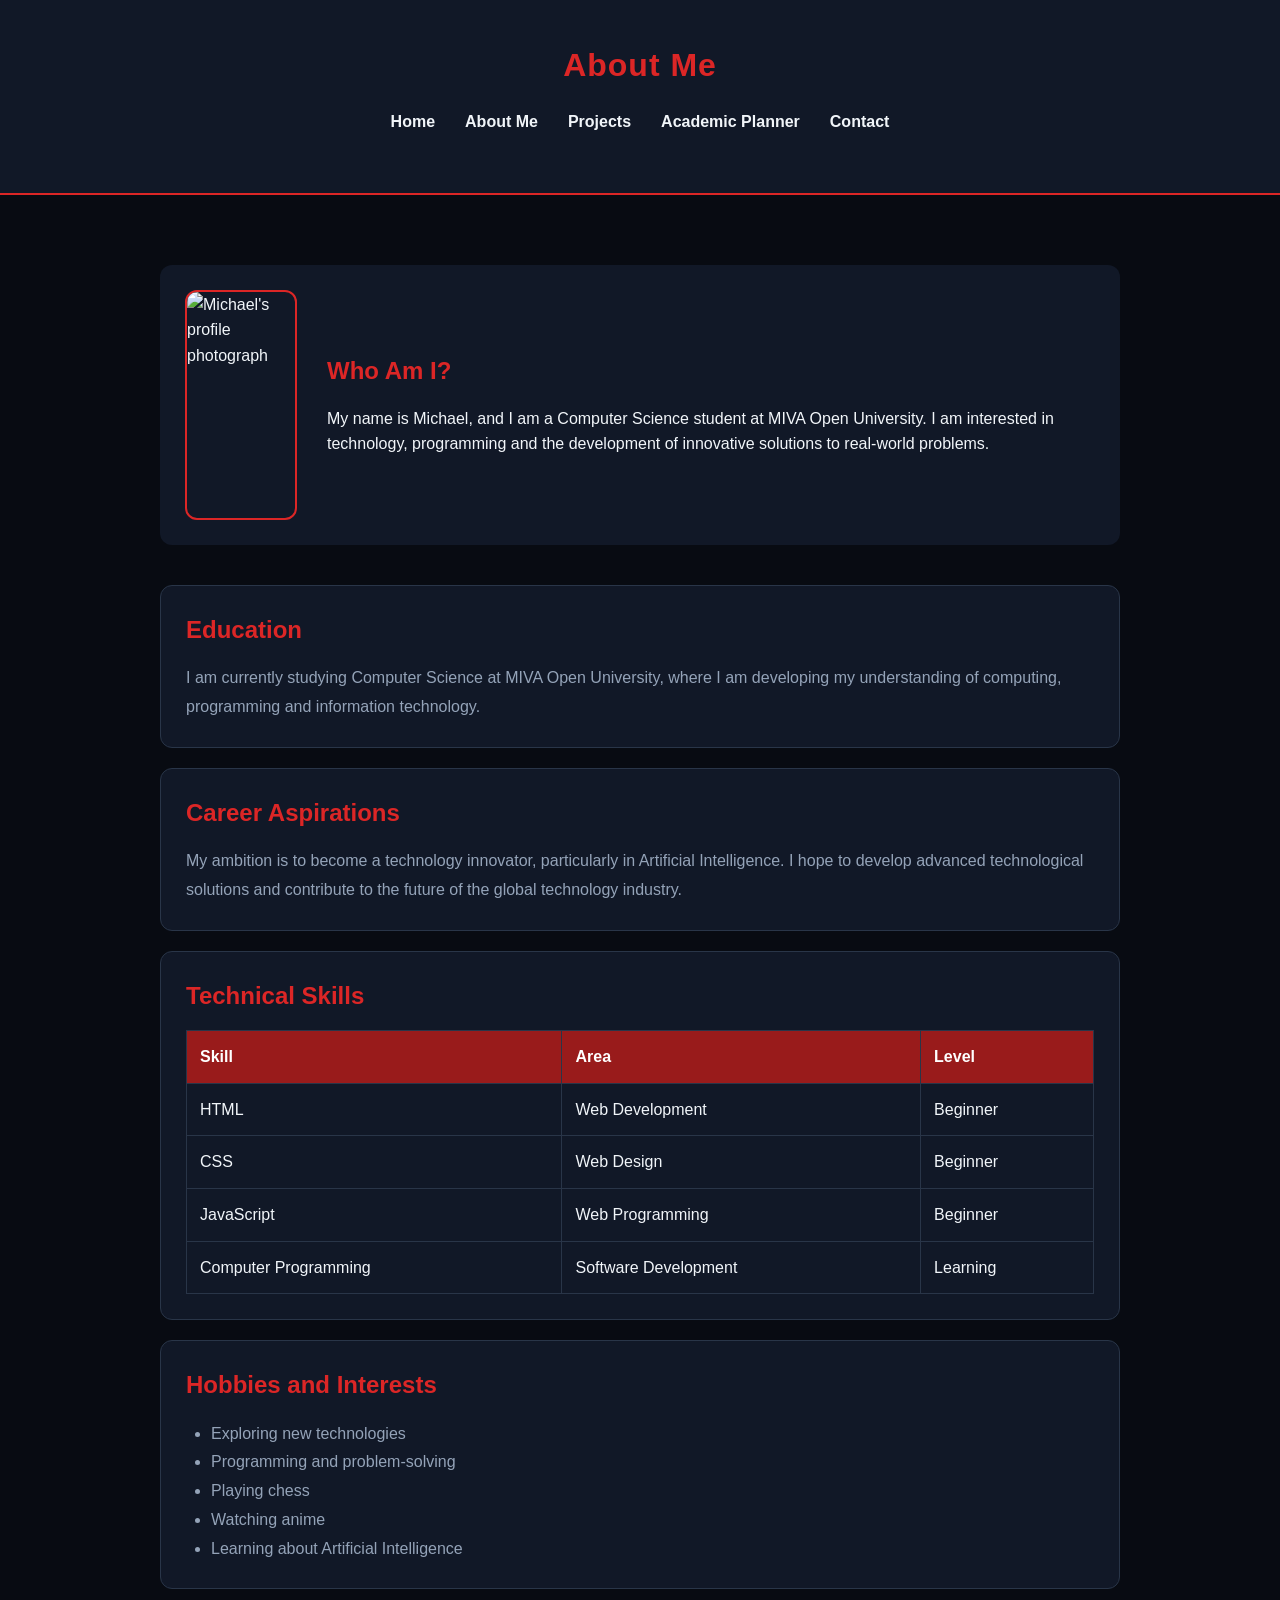
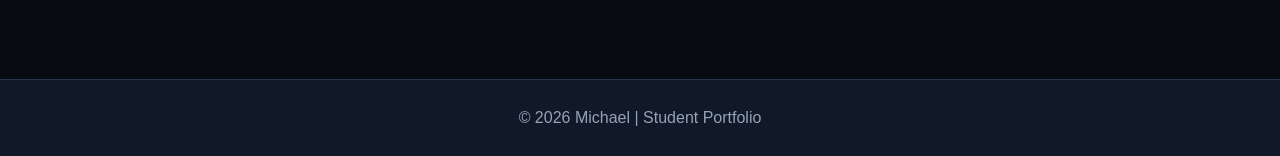
==== about.html @ 9b91812b "Add files via upload" ====
<!DOCTYPE html>
<html lang="en">
<head>
    <meta charset="UTF-8">
    <meta name="viewport" content="width=device-width, initial-scale=1.0">
    <title>About Me | Michael</title>
    <link rel="stylesheet" href="style.css">
</head>

<body>

<header>
    <h1>About Me</h1>

    <nav>
        <a href="index.html">Home</a>
        <a href="about.html">About Me</a>
        <a href="projects.html">Projects</a>
        <a href="planner.html">Academic Planner</a>
        <a href="contact.html">Contact</a>
    </nav>
</header>

<main class="about-container">

    <section class="about-intro">
        <img src="images/profile.jpg" alt="Michael's profile photograph">

        <div>
            <h2>Who Am I?</h2>
            <p>
                My name is Michael, and I am a Computer Science student
                at MIVA Open University. I am interested in technology,
                programming and the development of innovative solutions
                to real-world problems.
            </p>
        </div>
    </section>

    <section class="about-section">
        <h2>Education</h2>
        <p>
            I am currently studying Computer Science at
            MIVA Open University, where I am developing my understanding
            of computing, programming and information technology.
        </p>
    </section>

    <section class="about-section">
        <h2>Career Aspirations</h2>
        <p>
            My ambition is to become a technology innovator,
            particularly in Artificial Intelligence. I hope to develop
            advanced technological solutions and contribute to the
            future of the global technology industry.
        </p>
    </section>

    <section class="about-section">
        <h2>Technical Skills</h2>

        <table>
            <thead>
                <tr>
                    <th>Skill</th>
                    <th>Area</th>
                    <th>Level</th>
                </tr>
            </thead>

            <tbody>
                <tr>
                    <td>HTML</td>
                    <td>Web Development</td>
                    <td>Beginner</td>
                </tr>

                <tr>
                    <td>CSS</td>
                    <td>Web Design</td>
                    <td>Beginner</td>
                </tr>

                <tr>
                    <td>JavaScript</td>
                    <td>Web Programming</td>
                    <td>Beginner</td>
                </tr>

                <tr>
                    <td>Computer Programming</td>
                    <td>Software Development</td>
                    <td>Learning</td>
                </tr>
            </tbody>
        </table>
    </section>

    <section class="about-section">
        <h2>Hobbies and Interests</h2>

        <ul>
            <li>Exploring new technologies</li>
            <li>Programming and problem-solving</li>
            <li>Playing chess</li>
            <li>Watching anime</li>
            <li>Learning about Artificial Intelligence</li>
        </ul>
    </section>

</main>

<footer>
    <p>&copy; 2026 Michael | Student Portfolio</p>
</footer>

<script src="script.js"></script>

</body>
</html>
---- style.css ----
/* =================================
   MIDNIGHT CRIMSON THEME
================================= */

:root {
    --background: #080b12;
    --surface: #111827;
    --surface-light: #1b2638;
    --primary: #dc2626;
    --primary-dark: #991b1b;
    --text: #f1f5f9;
    --muted: #94a3b8;
    --border: #293548;
}

/* GENERAL STYLING */

* {
    margin: 0;
    padding: 0;
    box-sizing: border-box;
}

body {
    font-family: Arial, sans-serif;
    background: var(--background);
    color: var(--text);
    line-height: 1.6;
}

main {
    max-width: 1150px;
    margin: 35px auto;
    padding: 20px;
}

section {
    margin-bottom: 30px;
}


/* HEADER */

header {
    background: var(--surface);
    text-align: center;
    padding: 40px 20px;
    border-bottom: 2px solid var(--primary);
}

header h1 {
    color: var(--primary);
    font-size: 32px;
    letter-spacing: 1px;
}

header p {
    color: var(--muted);
    margin-top: 5px;
}


/* NAVIGATION */

nav {
    display: flex;
    justify-content: center;
    align-items: center;
    flex-wrap: wrap;
    gap: 30px;
    padding: 18px;
    background: var(--surface);
}

nav a {
    color: var(--text);
    text-decoration: none;
    font-weight: bold;
    transition: 0.3s;
}

nav a:hover {
    color: var(--primary);
}


/* DASHBOARD */

.dashboard {
    max-width: 1150px;
    margin: 35px auto;
    padding: 20px;
}


/* WELCOME SECTION */

.welcome-section {
    display: flex;
    justify-content: space-between;
    align-items: center;
    background: var(--surface);
    padding: 30px;
    border-radius: 12px;
    border-left: 4px solid var(--primary);
}

.welcome-section h2 {
    color: var(--primary);
    font-size: 25px;
}

.welcome-section p {
    color: var(--muted);
}

#currentDate {
    color: var(--muted);
    font-size: 14px;
}


/* STATISTICS CARDS */

.stats-container {
    display: grid;
    grid-template-columns: repeat(4, 1fr);
    gap: 20px;
}

.stat-card {
    background: var(--surface);
    padding: 25px;
    border: 1px solid var(--border);
    border-radius: 12px;
    transition: 0.3s;
}

.stat-card:hover {
    transform: translateY(-5px);
    border-color: var(--primary);
    box-shadow: 0 0 15px rgba(220, 38, 38, 0.15);
}

.stat-card h3 {
    color: var(--muted);
    font-size: 15px;
}

.stat-card p {
    color: var(--primary);
    font-size: 32px;
    font-weight: bold;
    margin-top: 8px;
}


/* PROGRESS SECTION */

.progress-section {
    background: var(--surface);
    padding: 25px;
    border-radius: 12px;
}

.progress-section h2 {
    margin-bottom: 18px;
}

.progress-bar {
    width: 100%;
    height: 13px;
    background: var(--surface-light);
    border-radius: 20px;
    overflow: hidden;
}

#progressFill {
    width: 0%;
    height: 100%;
    background: linear-gradient(90deg, var(--primary-dark), #ef4444);
    border-radius: 20px;
    transition: width 0.5s ease;
}

#progressMessage {
    color: var(--muted);
    margin-top: 12px;
}


/* TASK FORM */

.task-form-section {
    background: var(--surface);
    padding: 30px;
    border-radius: 12px;
}

.task-form-section h2 {
    margin-bottom: 20px;
    color: var(--text);
}

#taskForm {
    display: grid;
    gap: 12px;
}

#taskForm label {
    color: var(--muted);
    font-weight: bold;
}

#taskForm input,
#taskForm select {
    width: 100%;
    padding: 13px;
    background: var(--background);
    color: var(--text);
    border: 1px solid var(--border);
    border-radius: 7px;
    outline: none;
}

#taskForm input:focus,
#taskForm select:focus {
    border-color: var(--primary);
}


/* BUTTONS */

button {
    padding: 12px 20px;
    background: var(--primary);
    color: white;
    border: none;
    border-radius: 7px;
    font-weight: bold;
    cursor: pointer;
    transition: 0.3s;
}

button:hover {
    background: var(--primary-dark);
    transform: translateY(-2px);
}


/* FILTER BUTTONS */

.filter-buttons {
    display: flex;
    flex-wrap: wrap;
    gap: 12px;
    margin: 20px 0;
}

.filter-buttons button {
    background: var(--surface-light);
    border: 1px solid var(--border);
}

.filter-buttons button:hover {
    background: var(--primary-dark);
}


/* TASK MANAGEMENT */

.task-management {
    background: var(--surface);
    padding: 30px;
    border-radius: 12px;
}

.task-management h2 {
    color: var(--text);
}

#taskList {
    display: grid;
    gap: 15px;
}

#emptyMessage {
    color: var(--muted);
    text-align: center;
    padding: 25px;
}


/* PROJECT CARDS */

.project-container {
    display: grid;
    grid-template-columns: repeat(3, 1fr);
    gap: 20px;
}

.project-card {
    background: var(--surface);
    padding: 20px;
    border: 1px solid var(--border);
    border-radius: 12px;
    transition: 0.3s;
}

.project-card:hover {
    transform: translateY(-5px);
    border-color: var(--primary);
}

.project-card img {
    width: 100%;
    border-radius: 8px;
}

.project-card h3 {
    color: var(--primary);
    margin: 12px 0;
}

.project-card a {
    display: inline-block;
    margin-top: 12px;
    color: #f87171;
}


/* FOOTER */

footer {
    background: var(--surface);
    color: var(--muted);
    text-align: center;
    padding: 25px;
    margin-top: 50px;
    border-top: 1px solid var(--border);
}


/* RESPONSIVE DESIGN */

@media (max-width: 768px) {

    .stats-container {
        grid-template-columns: repeat(2, 1fr);
    }

    .project-container {
        grid-template-columns: repeat(2, 1fr);
    }

    .welcome-section {
        flex-direction: column;
        align-items: flex-start;
        gap: 15px;
    }

    nav {
        gap: 15px;
    }
}

@media (max-width: 480px) {

    .stats-container,
    .project-container {
        grid-template-columns: 1fr;
    }

    header h1 {
        font-size: 24px;
    }

    main,
    .dashboard {
        padding: 12px;
    }

    .task-form-section,
    .task-management {
        padding: 18px;
    }
}/* Academic Planner Task Cards */

.task-card {
    background: var(--surface);
    border: 1px solid var(--border);
    border-left: 4px solid var(--primary);
    border-radius: 10px;
    padding: 18px;
    margin-bottom: 15px;
    display: flex;
    justify-content: space-between;
    align-items: center;
    gap: 15px;
    flex-wrap: wrap;
}

.task-details h3 {
    margin-bottom: 8px;
}

.task-details p {
    color: var(--muted);
    font-size: 14px;
}

.task-actions {
    display: flex;
    gap: 10px;
}

.task-card button {
    padding: 9px 14px;
    border-radius: 6px;
    border: none;
    cursor: pointer;
    background: var(--primary);
    color: white;
}

.task-card .delete-button {
    background: #374151;
}

.completed-task {
    opacity: 0.65;
    border-left-color: #16a34a;
}

.completed-text {
    text-decoration: line-through;
}

.overdue {
    border-left-color: #f97316;
}

.empty-message {
    color: var(--muted);
    text-align: center;
    padding: 25px;
}/* CONTACT PAGE */

.contact-container {
    max-width: 850px;
    margin: 50px auto;
    padding: 20px;
}

.contact-intro {
    text-align: center;
    margin-bottom: 35px;
}

.contact-intro h2 {
    font-size: 32px;
    color: var(--primary);
    margin-bottom: 15px;
}

.contact-intro p {
    color: var(--muted);
    line-height: 1.7;
}

.contact-form-section {
    background: var(--surface);
    border: 1px solid var(--border);
    border-radius: 12px;
    padding: 30px;
}

.contact-form-section h2 {
    margin-bottom: 25px;
}

.form-group {
    margin-bottom: 20px;
}

.form-group label {
    display: block;
    margin-bottom: 8px;
    font-weight: bold;
}

.form-group input,
.form-group textarea {
    width: 100%;
    padding: 13px;
    background: var(--background);
    color: var(--text);
    border: 1px solid var(--border);
    border-radius: 7px;
    font-size: 15px;
    outline: none;
}

.form-group input:focus,
.form-group textarea:focus {
    border-color: var(--primary);
}

 .form-group textarea {
    resize: none;
    overflow-y: hidden;
    min-height: 140px;
    width: 100%;
}


.primary-button {
    background: var(--primary);
    color: white;
    padding: 13px 25px;
    border: none;
    border-radius: 7px;
    cursor: pointer;
    font-size: 16px;
    transition: 0.3s;
}

.primary-button:hover {
    background: var(--primary-dark);
    transform: translateY(-2px);
}

@media (max-width: 600px) {
    .contact-container {
        margin: 25px auto;
    }

    .contact-form-section {
        padding: 20px;
    }
}/* CUSTOM FORM VALIDATION */

.error-message {
    display: block;
    color: #ef4444;
    font-size: 13px;
    margin-top: 6px;
}

#formSuccess {
    color: #22c55e;
    margin-top: 18px;
    font-weight: bold;
}/* HOMEPAGE HERO SECTION */

.hero {
    display: flex;
    align-items: center;
    justify-content: space-between;
    gap: 40px;
    max-width: 1100px;
    margin: 70px auto;
    padding: 30px;
}

.hero-content {
    flex: 1;
}

.hero-label {
    color: var(--primary);
    font-weight: bold;
    letter-spacing: 3px;
    margin-bottom: 15px;
}

.hero-content h2 {
    font-size: 48px;
    margin-bottom: 12px;
}

.hero-content h2 span {
    color: var(--primary);
}

.hero-content h3 {
    color: var(--muted);
    margin-bottom: 20px;
}

.hero-content > p:not(.hero-label) {
    line-height: 1.8;
    color: var(--muted);
}

.hero-image {
    flex: 0 0 320px;
}

.hero-image img {
    width: 100%;
    height: 380px;
    object-fit: cover;
    border-radius: 15px;
    border: 3px solid var(--primary);
    box-shadow: 0 0 25px rgba(220, 38, 38, 0.25);
}

.hero-buttons {
    display: flex;
    gap: 15px;
    flex-wrap: wrap;
    margin-top: 25px;
}

.secondary-button {
    display: inline-block;
    padding: 13px 25px;
    border: 1px solid var(--primary);
    border-radius: 7px;
    color: var(--text);
    text-decoration: none;
    transition: 0.3s;
}

.secondary-button:hover {
    background: var(--primary);
}

/* HOMEPAGE HIGHLIGHTS */

.home-highlights {
    max-width: 1100px;
    margin: 50px auto;
    padding: 30px;
}

.home-highlights > h2 {
    text-align: center;
    margin-bottom: 30px;
}

.highlight-grid {
    display: grid;
    grid-template-columns: repeat(3, 1fr);
    gap: 20px;
}

.highlight-card {
    background: var(--surface);
    border: 1px solid var(--border);
    border-radius: 12px;
    padding: 25px;
    transition: 0.3s;
}

.highlight-card:hover {
    transform: translateY(-5px);
    border-color: var(--primary);
}

.highlight-card h3 {
    color: var(--primary);
    margin-bottom: 12px;
}

.highlight-card p {
    color: var(--muted);
    line-height: 1.6;
    margin-bottom: 15px;
}

.highlight-card a {
    color: var(--primary);
    text-decoration: none;
}

/* MOBILE RESPONSIVENESS */

@media (max-width: 768px) {

    .hero {
        flex-direction: column-reverse;
        text-align: center;
        margin: 30px auto;
    }

    .hero-image {
        flex: none;
        width: 230px;
    }

    .hero-image img {
        height: 270px;
    }

    .hero-content h2 {
        font-size: 36px;
    }

    .hero-buttons {
        justify-content: center;
    }

    .highlight-grid {
        grid-template-columns: 1fr;
    }
}/* ABOUT PAGE */

.about-container {
    max-width: 1000px;
    margin: 50px auto;
    padding: 20px;
}

.about-intro {
    display: flex;
    align-items: center;
    gap: 30px;
    margin-bottom: 40px;
    background: var(--surface);
    padding: 25px;
    border-radius: 12px;
}

.about-intro img {
    width: 200px;
    height: 230px;
    object-fit: cover;
    border-radius: 12px;
    border: 2px solid var(--primary);
}

.about-intro h2,
.about-section h2 {
    color: var(--primary);
    margin-bottom: 15px;
}

.about-section {
    background: var(--surface);
    padding: 25px;
    border-radius: 12px;
    margin-bottom: 20px;
    border: 1px solid var(--border);
}

.about-section p,
.about-section li {
    color: var(--muted);
    line-height: 1.8;
}

.about-section ul {
    padding-left: 25px;
}

.about-section table {
    width: 100%;
    border-collapse: collapse;
    margin-top: 15px;
}

.about-section th,
.about-section td {
    padding: 13px;
    border: 1px solid var(--border);
    text-align: left;
}

.about-section th {
    background: var(--primary-dark);
    color: white;
}

@media (max-width: 600px) {
    .about-intro {
        flex-direction: column;
        text-align: center;
    }
}/* PROJECTS PAGE */

.projects-container {
    max-width: 1100px;
    margin: 50px auto;
    padding: 20px;
}

.projects-intro {
    text-align: center;
    margin-bottom: 40px;
}

.projects-intro h2 {
    color: var(--primary);
    font-size: 32px;
    margin-bottom: 15px;
}

.projects-intro p {
    color: var(--muted);
    line-height: 1.7;
}

.project-grid {
    display: grid;
    grid-template-columns: repeat(2, 1fr);
    gap: 25px;
}

.project-card {
    background: var(--surface);
    border: 1px solid var(--border);
    border-radius: 12px;
    overflow: hidden;
    transition: 0.3s;
}

.project-card:hover {
    transform: translateY(-6px);
    border-color: var(--primary);
}

.project-card img {
    width: 100%;
    height: 220px;
    object-fit: cover;
}

.project-content {
    padding: 22px;
}

.project-content h2 {
    color: var(--primary);
    margin-bottom: 15px;
}

.project-content p {
    color: var(--muted);
    line-height: 1.7;
    margin-bottom: 15px;
}

.project-content .technology {
    font-size: 13px;
    color: var(--text);
}

.project-button {
    display: inline-block;
    background: var(--primary);
    color: white;
    padding: 11px 20px;
    border-radius: 6px;
    text-decoration: none;
    transition: 0.3s;
}

.project-button:hover {
    background: var(--primary-dark);
}

@media (max-width: 700px) {
    .project-grid {
        grid-template-columns: 1fr;
    }
}/* =================================
   WEBSITE ANIMATIONS
================================= */

/* Fade and slide upwards */
@keyframes fadeUp {
    from {
        opacity: 0;
        transform: translateY(25px);
    }

    to {
        opacity: 1;
        transform: translateY(0);
    }
}

/* Fade in */
@keyframes fadeIn {
    from {
        opacity: 0;
    }

    to {
        opacity: 1;
    }
}

/* Slight zoom effect */
@keyframes zoomIn {
    from {
        opacity: 0;
        transform: scale(0.92);
    }

    to {
        opacity: 1;
        transform: scale(1);
    }
}

/* Homepage animations */
.hero-content {
    animation: fadeUp 0.9s ease forwards;
}

.hero-image {
    animation: zoomIn 1s ease forwards;
}

.highlight-card {
    animation: fadeUp 0.8s ease both;
}

.highlight-card:nth-child(2) {
    animation-delay: 0.2s;
}

.highlight-card:nth-child(3) {
    animation-delay: 0.4s;
}

/* About page animations */
.about-intro {
    animation: fadeUp 0.8s ease both;
}

.about-section {
    animation: fadeUp 0.8s ease both;
}

/* Projects page animations */
.project-card {
    animation: fadeUp 0.8s ease both;
}

.project-card:nth-child(2) {
    animation-delay: 0.2s;
}

.project-card:nth-child(3) {
    animation-delay: 0.4s;
}

/* Contact page animation */
.contact-form-section {
    animation: fadeUp 0.8s ease both;
}

/* Planner task animations */
.task-card {
    animation: fadeIn 0.4s ease both;
}

/* Respect users who prefer reduced motion */
@media (prefers-reduced-motion: reduce) {
    *,
    *::before,
    *::after {
        animation-duration: 0.01ms !important;
        animation-iteration-count: 1 !important;
        transition-duration: 0.01ms !important;
    }
}/* Multimedia Section */
.media-section {
    margin: 40px 0;
    padding: 25px;
    background: var(--surface);
    border: 1px solid var(--border);
    border-radius: 12px;
    text-align: center;
}

.media-section h2 {
    color: var(--primary);
    margin-bottom: 10px;
}

.media-section p {
    color: var(--muted);
    margin-bottom: 20px;
}

.project-video {
    width: 100%;
    max-width: 600px;
    border-radius: 10px;
}
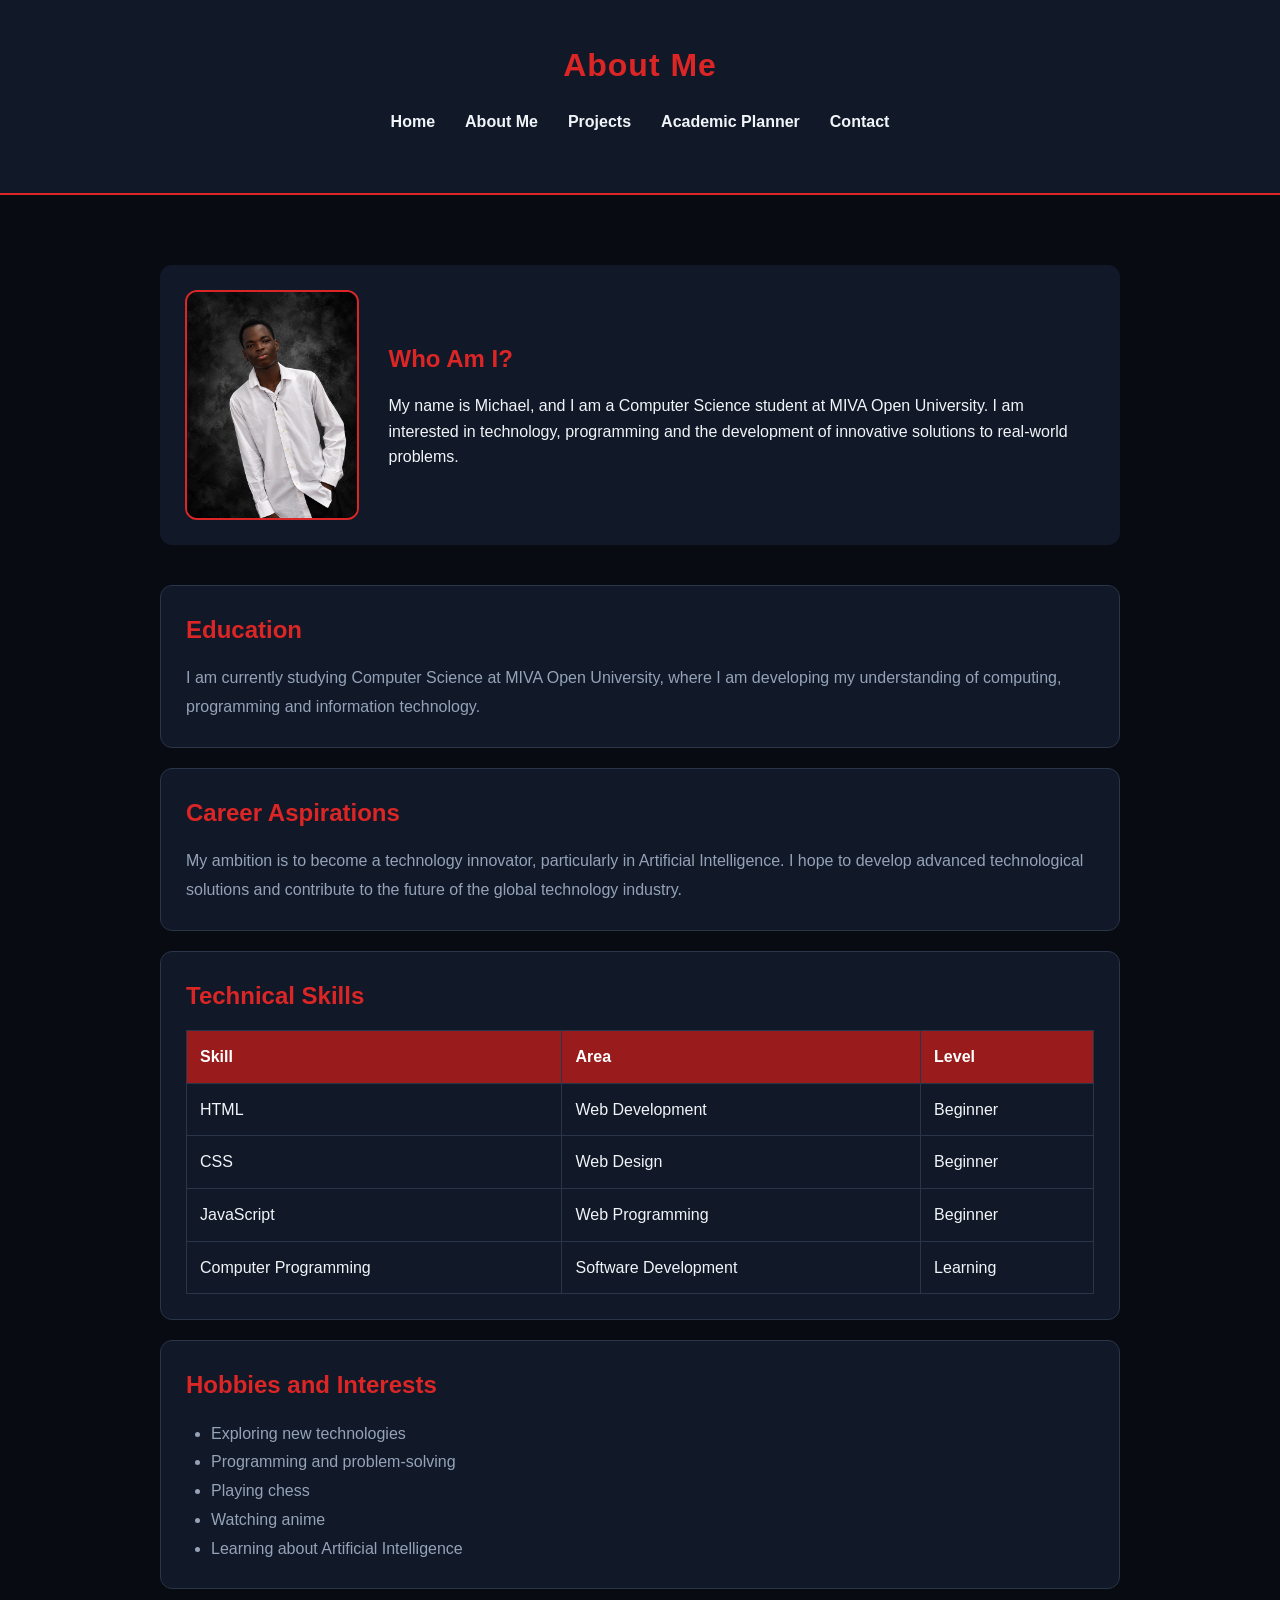
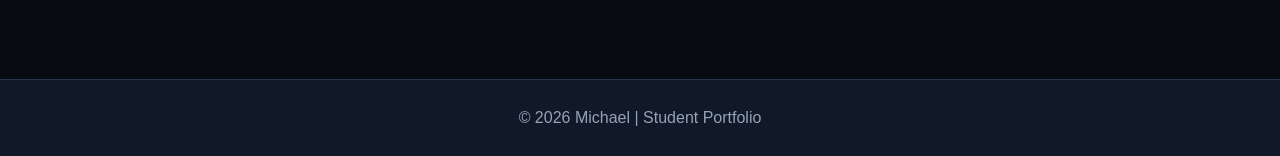
==== commit a152e9b9: "Fix profile image and improve HTML formatting Updated profile image and corrected HTML structure." ====
--- a/about.html
+++ b/about.html
@@ -24,7 +24,7 @@
 <main class="about-container">
 
     <section class="about-intro">
-        <img src="images/profile.jpg" alt="Michael's profile photograph">
+        <img src="images/profile.png" alt="Michael's profile photograph">
 
         <div>
             <h2>Who Am I?</h2>
@@ -117,4 +117,4 @@
 <script src="script.js"></script>
 
 </body>
-</html>+</html>
